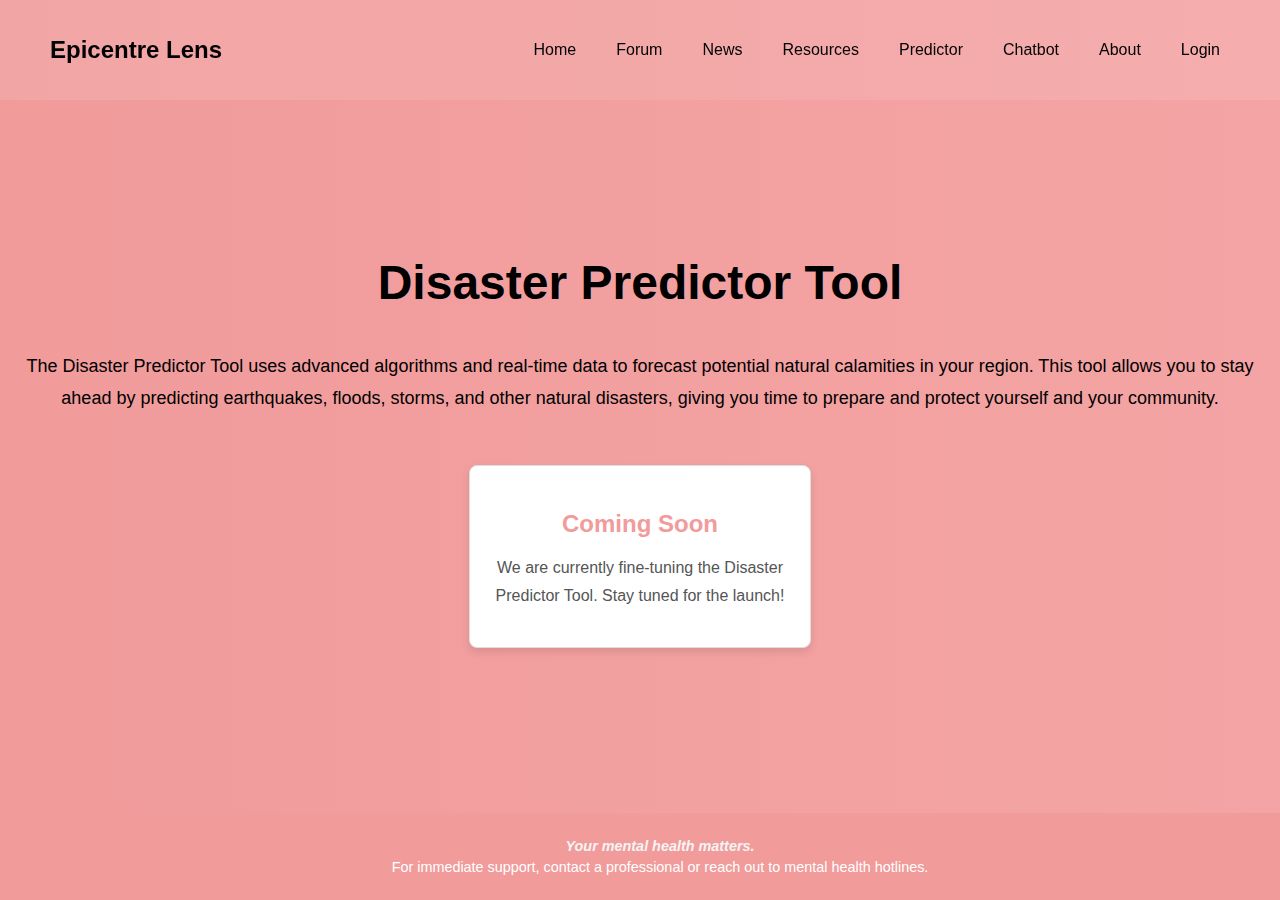
==== Predictor.html @ b1654b85 "Coming Soon" ====
<!DOCTYPE html>
<html lang="en">
<head>
    <meta charset="UTF-8">
    <meta name="viewport" content="width=device-width, initial-scale=1.0">
    <meta http-equiv="X-UA-Compatible" content="ie=edge">
    <meta name="description" content="Disaster Predictor Tool: Predict and prepare for natural calamities in your region. Stay ahead of the disaster curve.">
    <meta name="keywords" content="disaster prediction, natural calamities, safety, preparedness">
    <meta property="og:title" content="Disaster Predictor Tool">
    <meta property="og:description" content="Use the Disaster Predictor Tool to forecast natural calamities and stay safe.">
    <meta property="og:image" content="image_url">
    <title>Disaster Predictor Tool</title>
    <link rel="stylesheet" href="MAIN STYLE FILE/styles.css">
    <style>
        /* General body settings */
        :root {
            --primary-color: #f19b9b;
            --secondary-color: #f4a4a4;
        }

        body {
            font-family: 'Poppins', sans-serif;
            margin: 0;
            padding: 0;
            background: linear-gradient(to right, var(--primary-color), var(--secondary-color)); /* Subtle gradient background */
            color: #000; /* Black text */
            display: flex;
            flex-direction: column;
            min-height: 100vh; /* Ensure full height */
            -webkit-font-smoothing: antialiased;
            -moz-osx-font-smoothing: grayscale;
        }

        /* Header */
        header {
            display: flex;
            justify-content: space-between;
            align-items: center;
            padding: 20px 50px;
            background: rgba(255, 255, 255, 0.1);
            position: sticky; /* Sticky header */
            top: 0;
            z-index: 1000;
        }

        header .logo {
            font-family: 'Poppins', sans-serif;
            font-size: 24px;
            font-weight: bold;
            color: black;
        }

        /* Navbar styles */
        nav ul {
            display: flex;
            gap: 20px;
            list-style-type: none;
            margin: 0;
            padding: 0;
        }

        nav ul li a {
            text-decoration: none;
            color: black;
            font-size: 16px;
            padding: 10px;
            border-radius: 5px;
            transition: background-color 0.3s, color 0.3s;
        }

        nav ul li a:hover {
            background-color: white;
            color: var(--primary-color);
        }

        /* Main content */
        main {
            display: flex;
            justify-content: center;
            align-items: center;
            padding: 50px 20px; /* Padding for smaller screens */
            flex: 1; /* Allow main content to grow */
            text-align: center;
        }

        /* Text content */
        .content {
            text-align: center;
        }

        .content h2 {
            font-size: 48px;
            font-weight: bold;
            color: black;
        }

        .content p {
            font-size: 18px;
            line-height: 1.8;
            color: black;
        }

        /* Card for Coming Soon */
        .card {
            width: 300px;
            margin: 50px auto;
            padding: 20px;
            background-color: #fff;
            border: 1px solid #ddd;
            border-radius: 8px;
            text-align: center;
            box-shadow: 0 4px 8px rgba(0,0,0,0.1);
        }

        .card-content h3 {
            font-size: 1.5rem;
            margin-bottom: 10px;
            color: var(--primary-color);
        }

        .card-content p {
            font-size: 1rem;
            color: #555;
        }

        /* Footer */
        footer {
            background-color: var(--primary-color);
            color: white;
            padding: 20px;
            text-align: center;
            width: 100%;
            position: relative;
            bottom: 0;
        }

        footer p {
            margin: 5px;
            font-size: 0.9rem;
        }

        footer b, footer i {
            color: #f4f4f4;
        }

        /* Responsive Design for smaller screens */
        @media (max-width: 768px) {
            main {
                padding: 20px;
            }

            nav ul {
                flex-direction: column;
            }

            nav ul li a {
                padding: 10px 0;
            }

            .card {
                width: 80%;
            }
        }
    </style>
</head>
<body>
    <header>
        <h1 class="logo">Epicentre Lens</h1>
        <nav>
            <ul class="navbar">
                <li><a href="index.html" class="nav-button">Home</a></li>
                <li><a href="forum.html" class="nav-button">Forum</a></li>
                <li><a href="news.html" class="nav-button">News</a></li>
                <li><a href="resources.html" class="nav-button">Resources</a></li>
                <li><a href="Predictor.html" class="nav-button">Predictor</a></li>
                <li><a href="chatbot.html" class="nav-button">Chatbot</a></li>
                <li><a href="about.html" class="nav-button">About</a></li>
                <li><a href="loginpage.html" class="nav-button">Login</a></li>
            </ul>
        </nav>
    </header>

    <main>
        <section class="content">
            <h2>Disaster Predictor Tool</h2>
            <p>The Disaster Predictor Tool uses advanced algorithms and real-time data to forecast potential natural calamities in your region. This tool allows you to stay ahead by predicting earthquakes, floods, storms, and other natural disasters, giving you time to prepare and protect yourself and your community.</p>

            <div class="card">
                <div class="card-content">
                    <h3>Coming Soon</h3>
                    <p>We are currently fine-tuning the Disaster Predictor Tool. Stay tuned for the launch!</p>
                </div>
            </div>
        </section>
    </main>

    <footer>
        <p><b><i>Your mental health matters.</i></b></p>
        <p>For immediate support, contact a professional or reach out to mental health hotlines.</p>
    </footer>

    <script>
        const navButtons = document.querySelectorAll('.nav-button');
        navButtons.forEach(button => {
            button.addEventListener('click', function(e) {
                const href = button.getAttribute('href');
    
                // Check if the href is an internal link
                if (href.startsWith('#')) {
                    e.preventDefault();
                    const target = document.querySelector(href);
                    if (target) {
                        target.scrollIntoView({ behavior: 'smooth' });
                    }
                }
            });
        });
    </script>
</body>
</html>
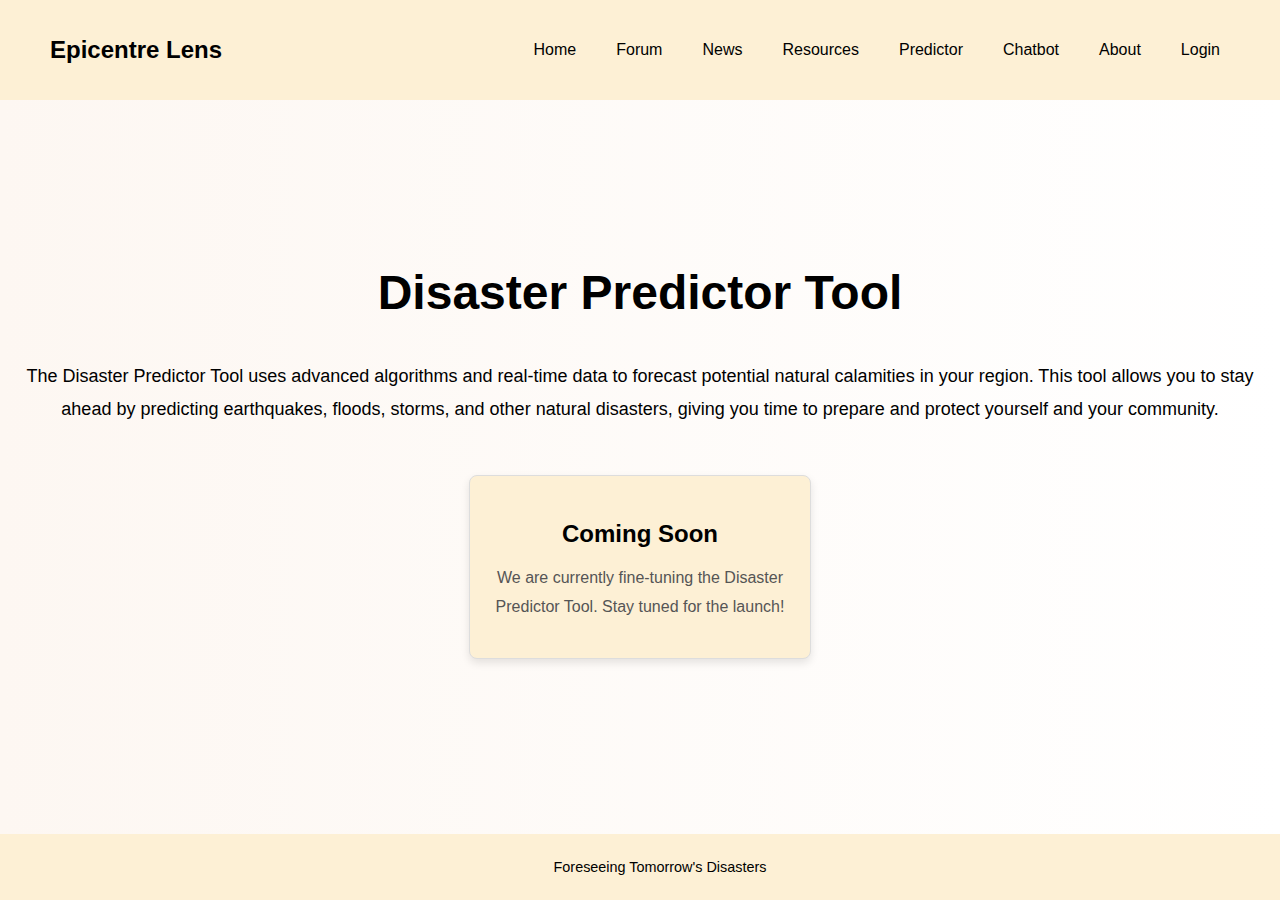
==== commit 22fa8434: "UI Fixes" ====
--- a/Predictor.html
+++ b/Predictor.html
@@ -10,12 +10,11 @@
     <meta property="og:description" content="Use the Disaster Predictor Tool to forecast natural calamities and stay safe.">
     <meta property="og:image" content="image_url">
     <title>Disaster Predictor Tool</title>
-    <link rel="stylesheet" href="MAIN STYLE FILE/styles.css">
     <style>
         /* General body settings */
         :root {
-            --primary-color: #f19b9b;
-            --secondary-color: #f4a4a4;
+            --primary-color: #fdf7f2;
+            --secondary-color: white;
         }
 
         body {
@@ -41,6 +40,7 @@
             position: sticky; /* Sticky header */
             top: 0;
             z-index: 1000;
+            background-color: #fdf0d5;
         }
 
         header .logo {
@@ -69,7 +69,7 @@
         }
 
         nav ul li a:hover {
-            background-color: white;
+            background-color: rgb(0, 0, 0);
             color: var(--primary-color);
         }
 
@@ -105,7 +105,7 @@
             width: 300px;
             margin: 50px auto;
             padding: 20px;
-            background-color: #fff;
+            background-color: #fdf0d5;
             border: 1px solid #ddd;
             border-radius: 8px;
             text-align: center;
@@ -115,7 +115,7 @@
         .card-content h3 {
             font-size: 1.5rem;
             margin-bottom: 10px;
-            color: var(--primary-color);
+            color: var(black);
         }
 
         .card-content p {
@@ -125,13 +125,13 @@
 
         /* Footer */
         footer {
-            background-color: var(--primary-color);
-            color: white;
+            color: black;
             padding: 20px;
             text-align: center;
             width: 100%;
             position: relative;
             bottom: 0;
+            background-color: #fdf0d5;
         }
 
         footer p {
@@ -140,7 +140,7 @@
         }
 
         footer b, footer i {
-            color: #f4f4f4;
+            color: black;
         }
 
         /* Responsive Design for smaller screens */
@@ -195,8 +195,7 @@
     </main>
 
     <footer>
-        <p><b><i>Your mental health matters.</i></b></p>
-        <p>For immediate support, contact a professional or reach out to mental health hotlines.</p>
+        <p>Foreseeing Tomorrow's Disasters</p>
     </footer>
 
     <script>
